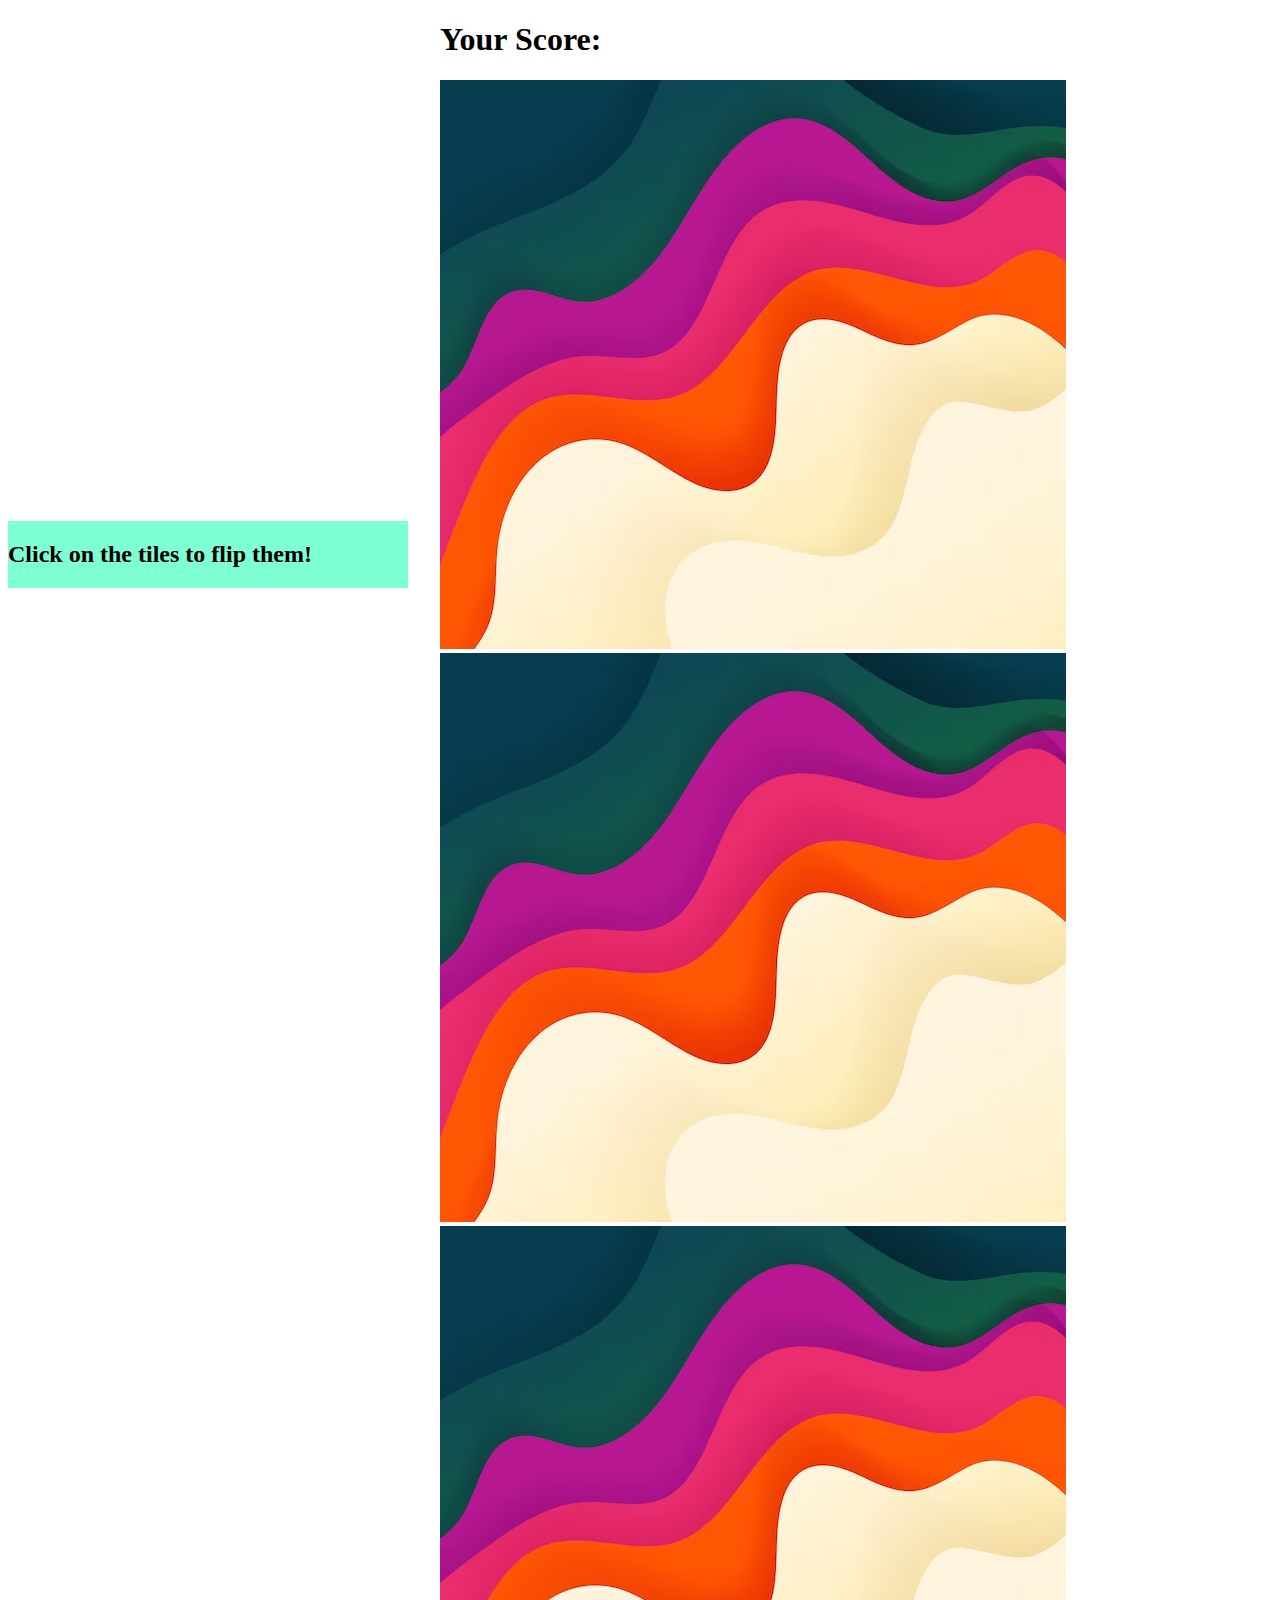
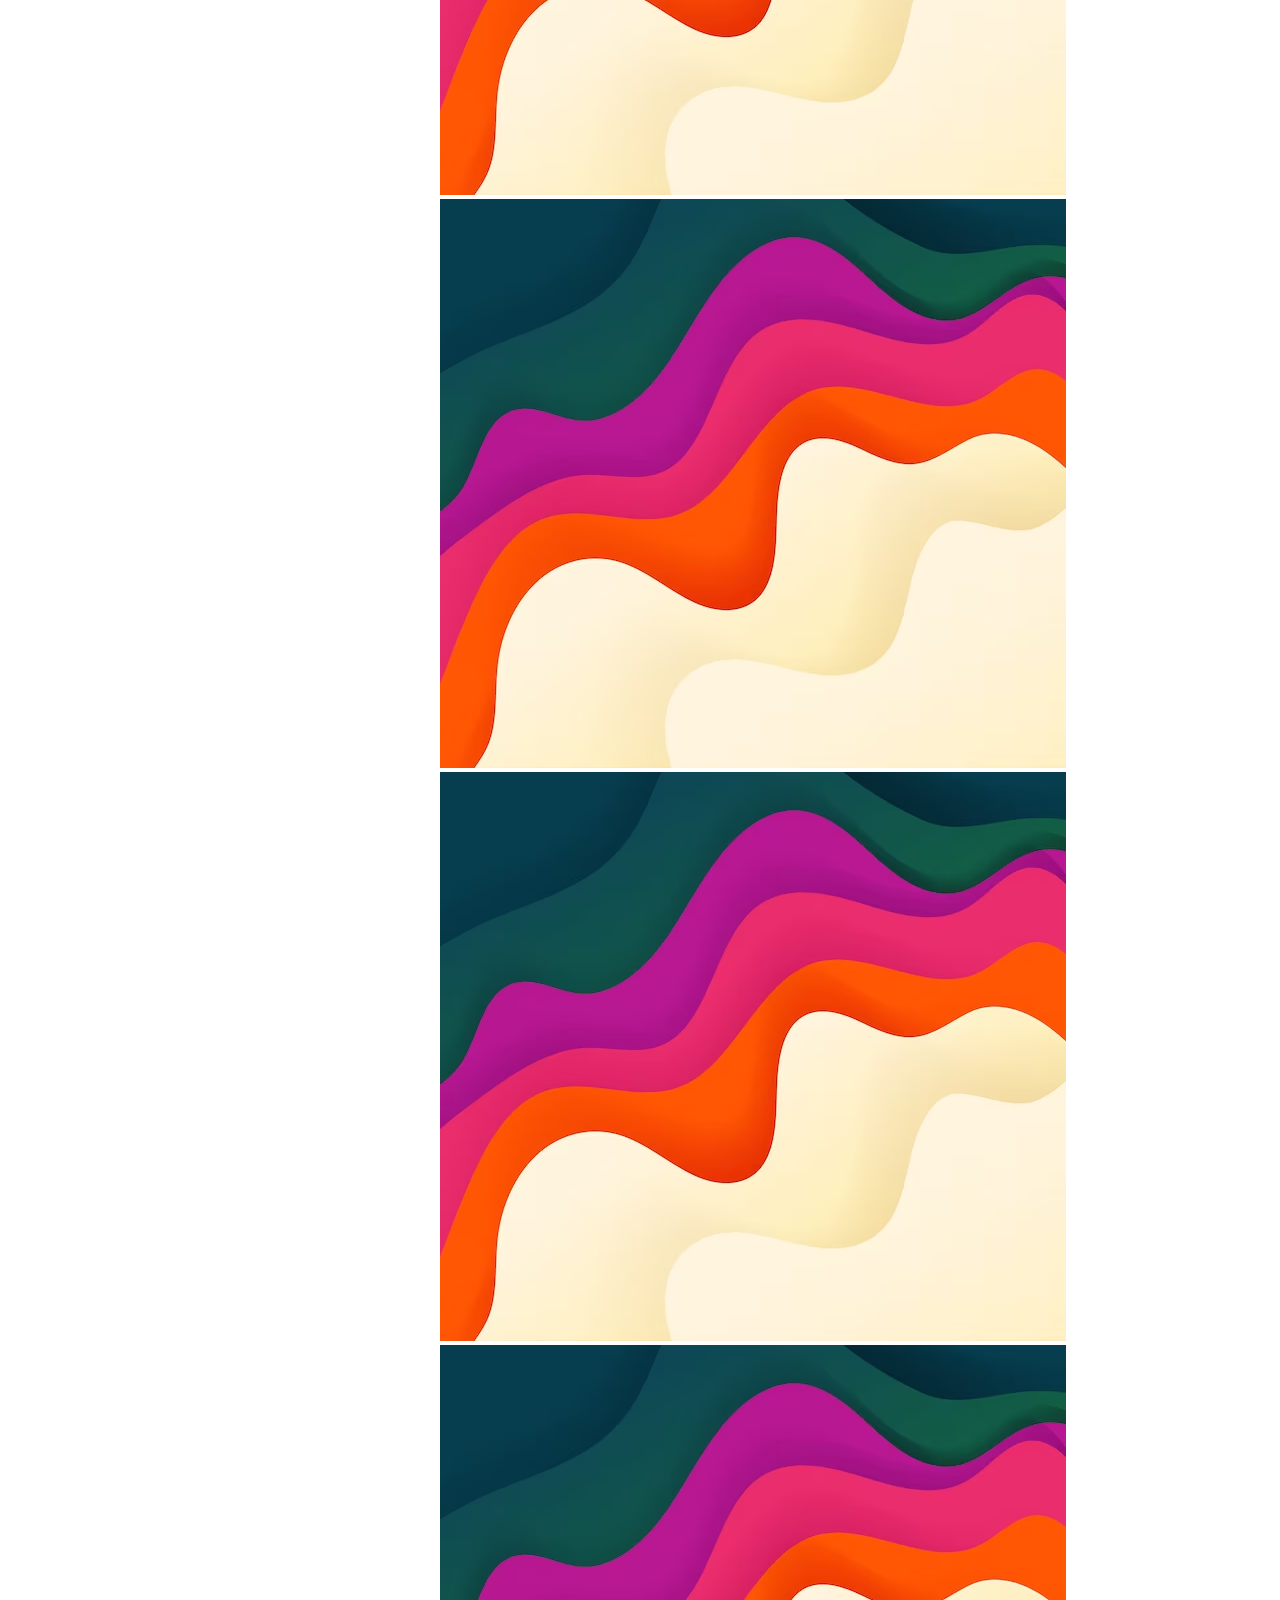
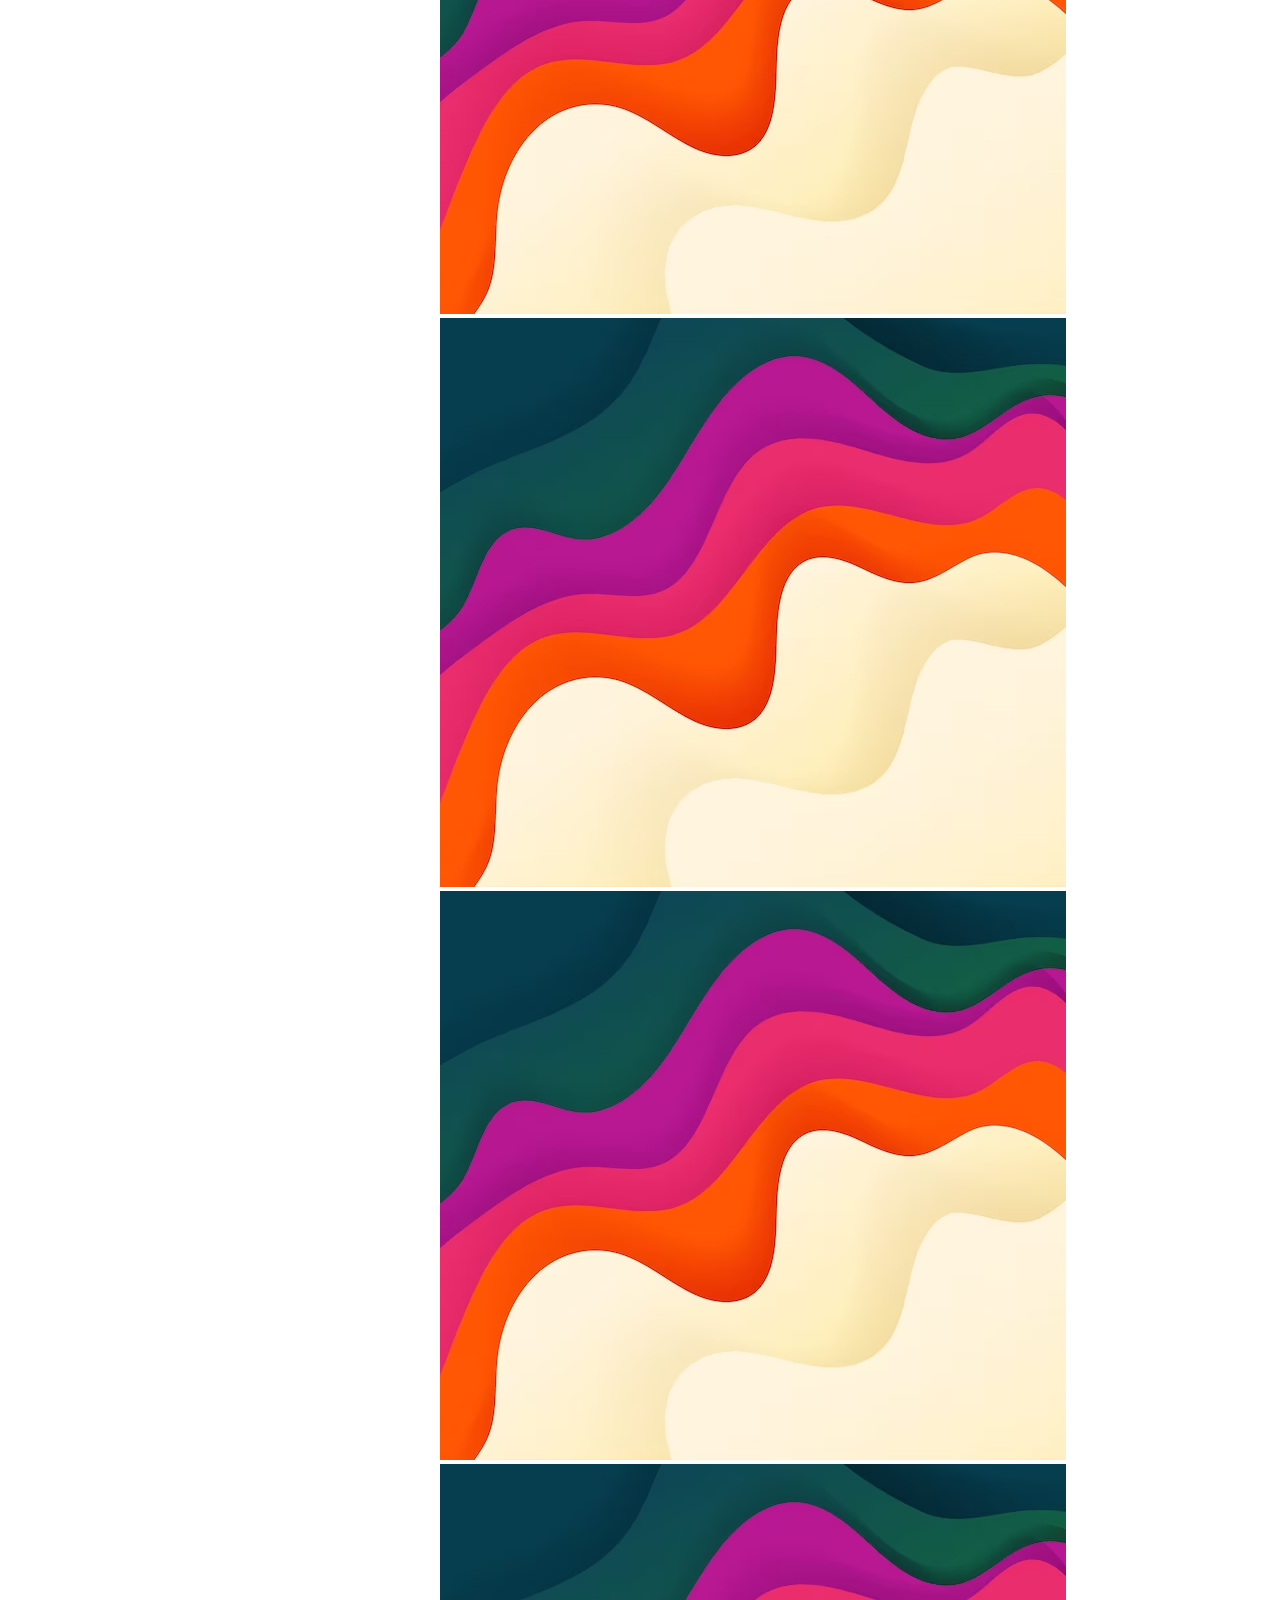
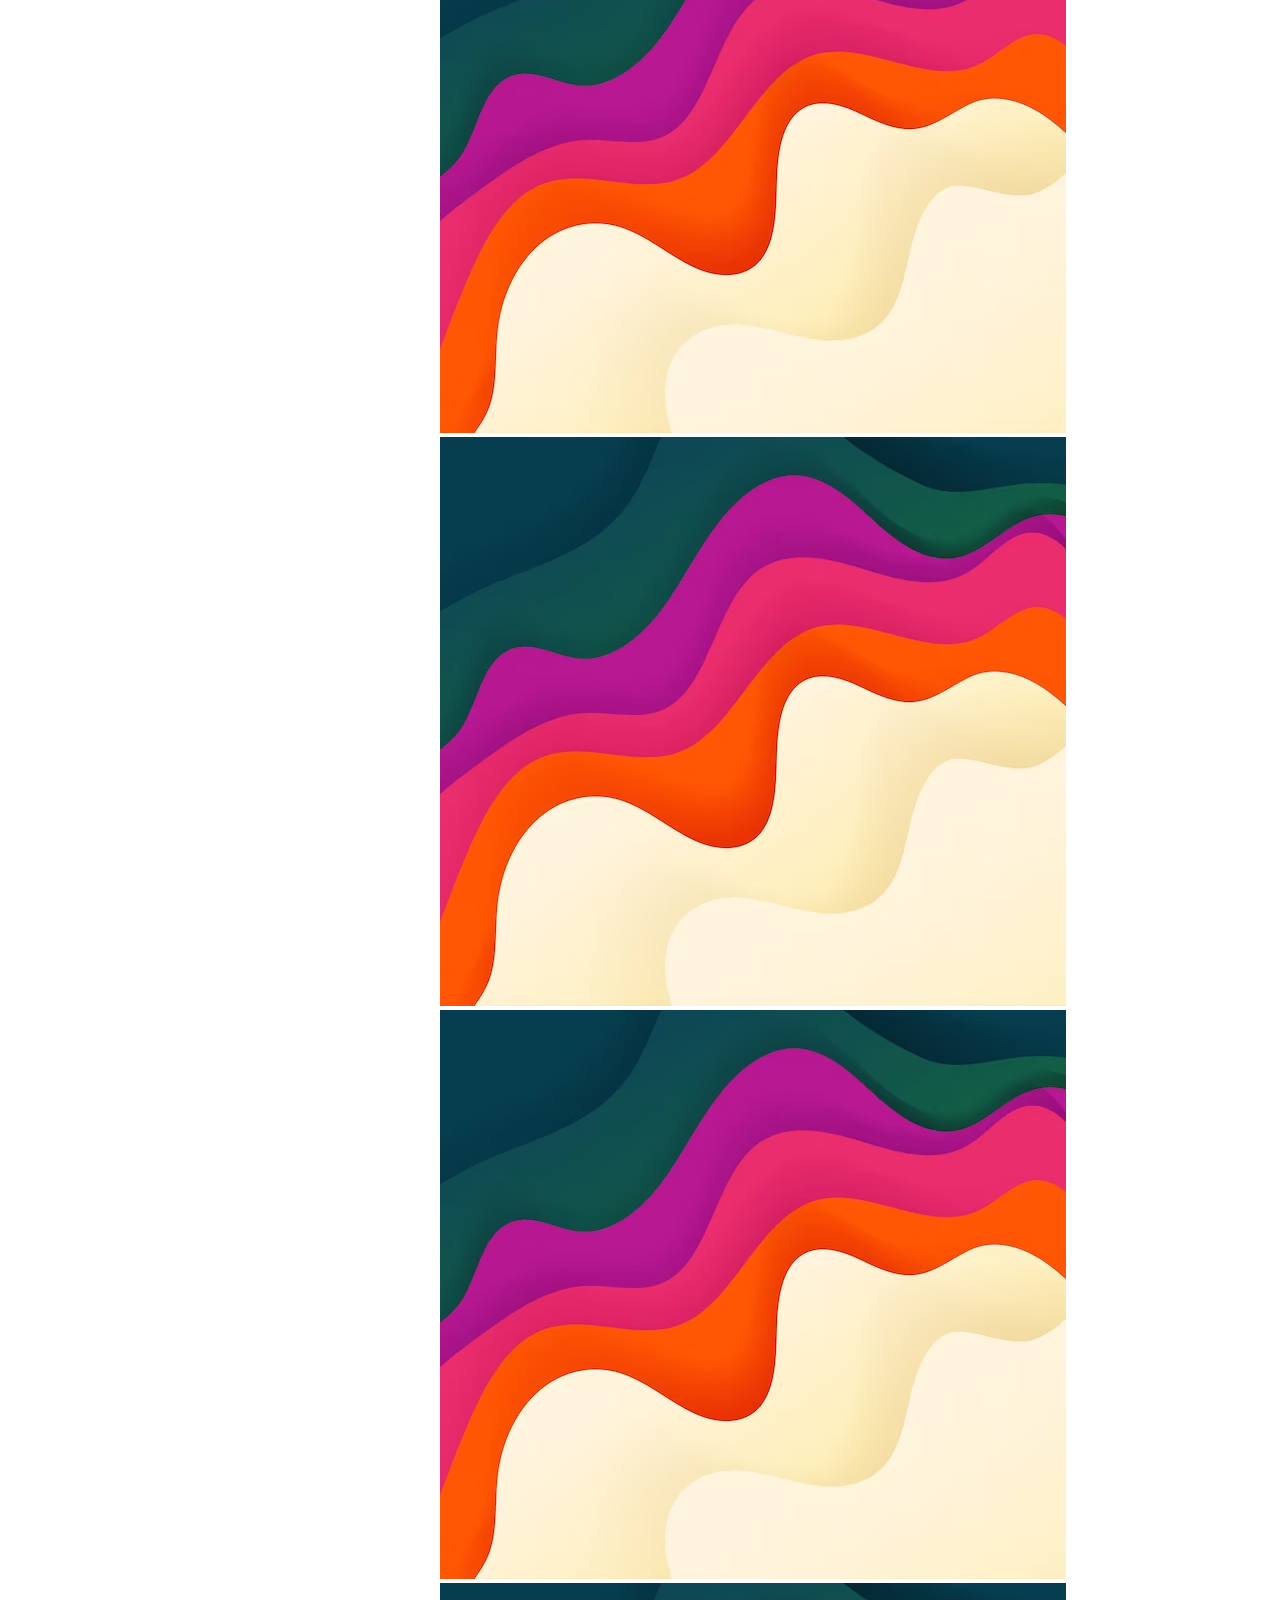
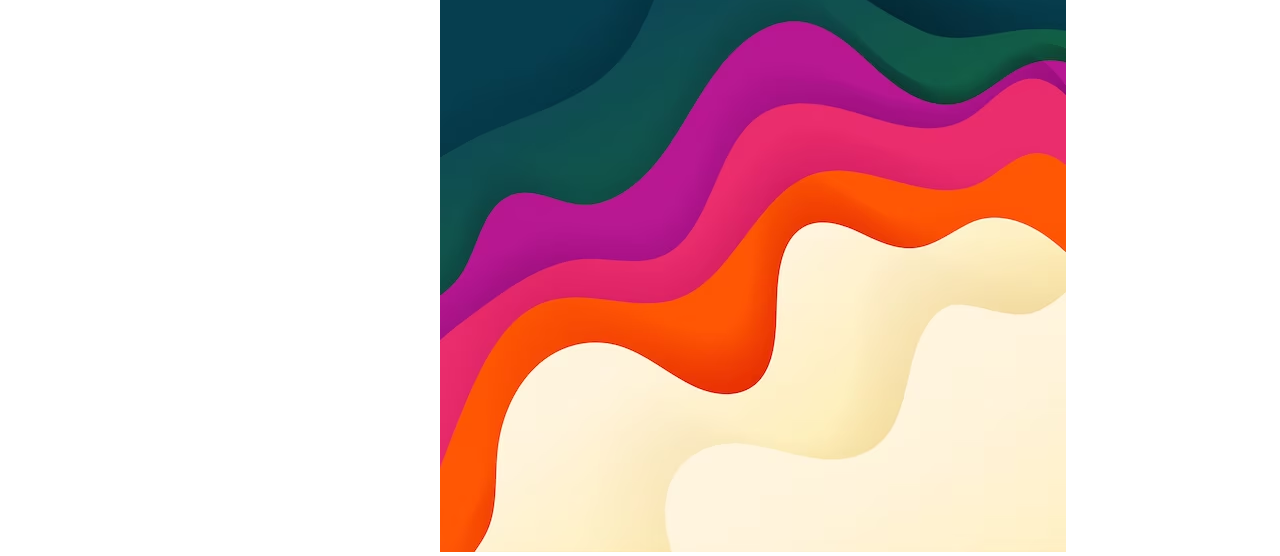
==== index.html @ 86811320 "first commit" ====
<!DOCTYPE html>
<html lang="en">
  <head>
    <meta charset="UTF-8" />
    <meta name="viewport" content="width=device-width, initial-scale=1.0" />
    <title>Math The Mickies</title>
    <link rel="stylesheet" href="style.css" />
    <link rel="stylesheet" href="invitedSpeaker.css" />
    <script src="app.js"></script>   
  </head>
  <body>
   <div class="grid">
  <h1>Your Score:<span id="result"></span></h1>
  </div>
 <div class="container">
  <h2>Click on the tiles to flip them!</h2> 
 </div>
 
 
  </body>
</html>
---- style.css ----
.body{
  display: flex;
  justify-content: center;
  align-items: center;

}

.grid {
  display: center;
  flex-wrap: wrap;
  width: 400px;
  height: 500px;
  margin: auto;
  
}
.container{
background-color: aquamarine;
  position: absolute;
  margin: auto;
  width: 400px;
}
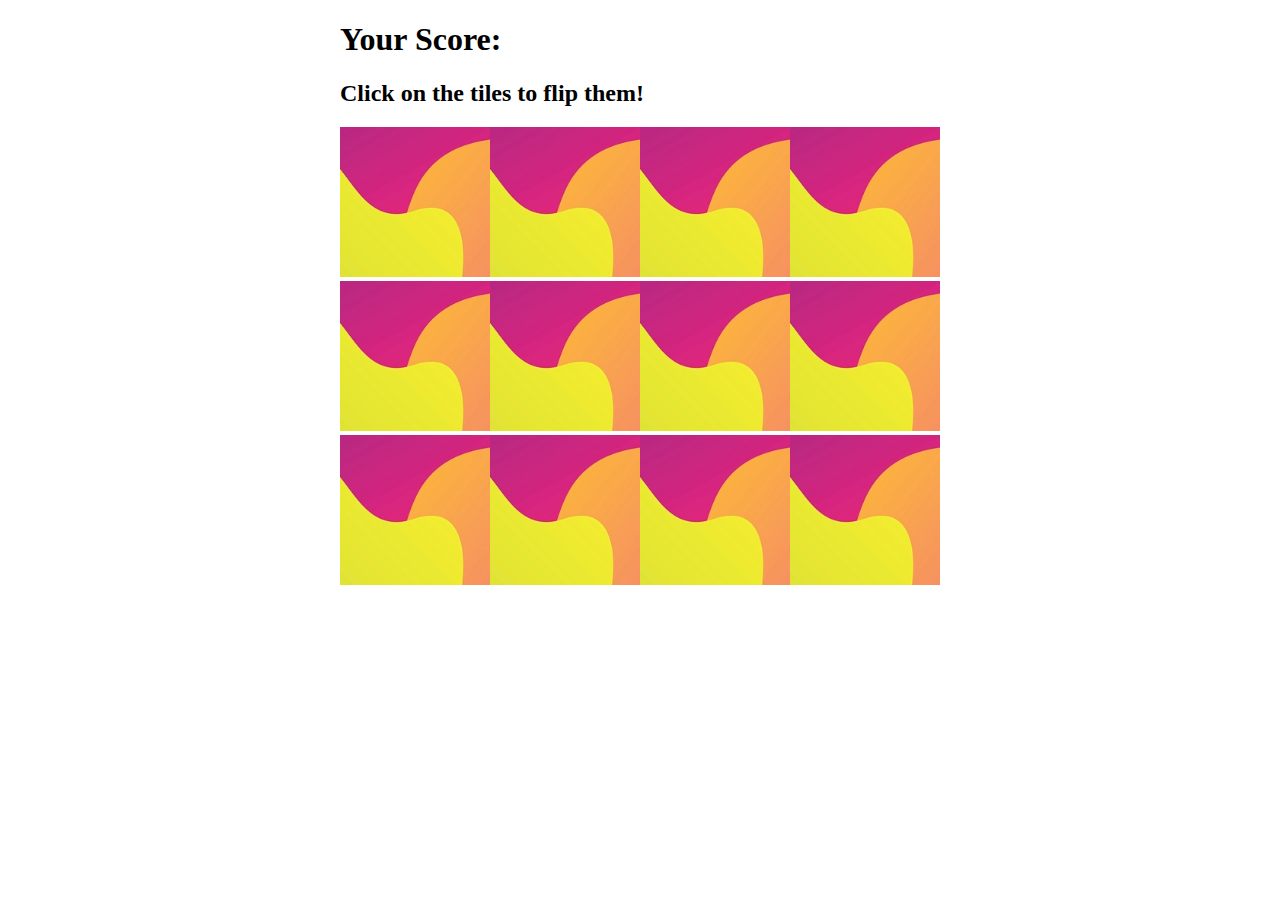
==== commit 4a9b9c12: "updated" ====
--- a/index.html
+++ b/index.html
@@ -11,10 +11,9 @@
   <body>
    <div class="grid">
   <h1>Your Score:<span id="result"></span></h1>
+  <h2>Click on the tiles to flip them!</h2> 
   </div>
- <div class="container">
-  <h2>Click on the tiles to flip them!</h2> 
- </div>
+
  
  
   </body>
--- a/style.css
+++ b/style.css
@@ -7,20 +7,20 @@
 
 .grid {
   display: center;
+  display:block;
   flex-wrap: wrap;
-  width: 400px;
-  height: 500px;
+  width: 600px;
+  height: 600px;
   margin: auto;
-  
-}
-.container{
-background-color: aquamarine;
-  position: absolute;
-  margin: auto;
-  width: 400px;
+
 }
 
 
 
 
 
+
+
+
+
+
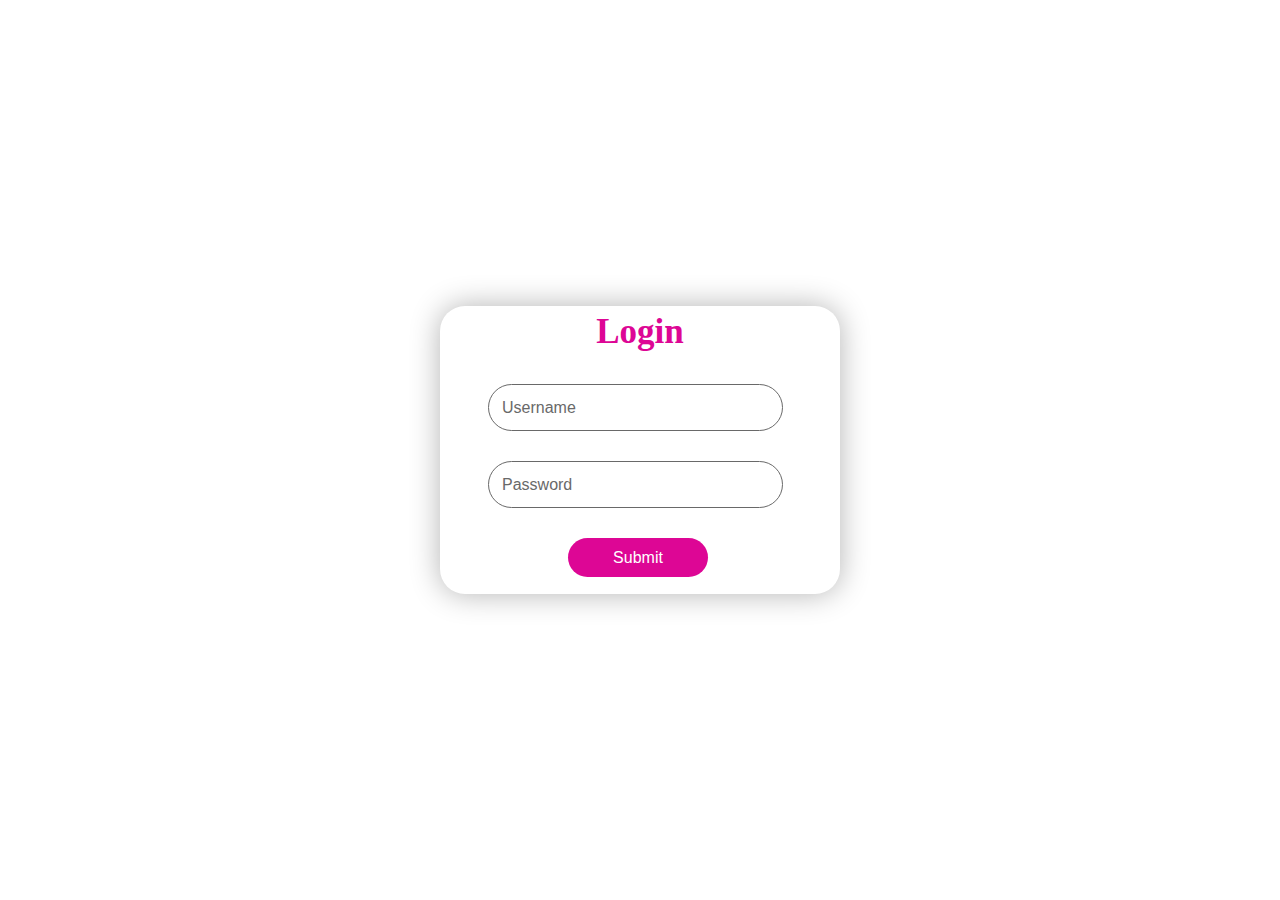
==== commit 81ffcebe: "updated" ====
--- a/index.html
+++ b/index.html
@@ -1,20 +1,59 @@
 <!DOCTYPE html>
 <html lang="en">
-  <head>
-    <meta charset="UTF-8" />
-    <meta name="viewport" content="width=device-width, initial-scale=1.0" />
-    <title>Math The Mickies</title>
-    <link rel="stylesheet" href="style.css" />
-    <link rel="stylesheet" href="invitedSpeaker.css" />
-    <script src="app.js"></script>   
-  </head>
-  <body>
-   <div class="grid">
-  <h1>Your Score:<span id="result"></span></h1>
-  <h2>Click on the tiles to flip them!</h2> 
+<head>
+  <meta charset="UTF-8">
+  <meta name="viewport" content="width=device-width, initial-scale=1.0">
+  <title>Match-and-Flip</title>
+  <link rel="stylesheet" href="style.css" />
+  <link rel="stylesheet" href="game.css" />
+</head>
+<body>
+  <div class="login-container">
+    <div class="login-field">
+      <h2>Login</h2>
+      <form id="loginForm">
+        <div class="input-box">
+          <input type="text" id="username" placeholder="Username" required />
+        </div>
+        <div class="input-box">
+          <input type="password" id="password" placeholder="Password" required />
+        </div>
+        <div>
+          <button type="submit" class="submit">Submit</button>
+        </div>
+      </form>
+    </div>
   </div>
 
- 
- 
-  </body>
+  <script>
+    document.getElementById('loginForm').addEventListener('submit', function(event) {
+      event.preventDefault();
+
+      const username = document.getElementById('username').value;
+      const password = document.getElementById('password').value;
+
+      fetch('https://match-and-flip.onrender.com/login', {
+        method: 'POST',
+        headers: {
+          'Content-Type': 'application/json'
+        },
+        body: JSON.stringify({ username, password })
+      })
+      .then(response => {
+      return response.text();
+      })
+      .then(data => {
+       
+        console.log(data);
+        const tokens = data.tokens; 
+       
+        window.location.href = 'game.html';
+      })
+      .catch(error => {
+        console.error('Login error:', error);
+       
+      });
+    });
+  </script>
+</body>
 </html>
--- a/style.css
+++ b/style.css
@@ -9,8 +9,8 @@
   display: center;
   display:block;
   flex-wrap: wrap;
-  width: 600px;
-  height: 600px;
+  width: 700px;
+  height: 500px;
   margin: auto;
 
 }
--- a/game.css
+++ b/game.css
@@ -0,0 +1,90 @@
+*{
+    margin: 0;
+    padding: 0;
+}
+body{
+    display: flex;
+    align-items: center;
+    justify-content: center;
+    min-height: 100vh;
+   
+    /* background-image:url(images/blank5.jpg); */
+    background-position-x: center;
+}
+.login-container{
+    width: 400px;
+    height: 18rem;
+    background-color:white;
+    border-radius: 25px;
+    box-shadow:  0 0 30px rgba(5, 5, 5, 0.3); ;
+    border-color: rgb(6, 91, 176);
+}
+.login-container h2{
+    margin-top: 6px;
+    text-align: center;
+    font-size: 35px;
+    color:  rgb(221, 6, 149);
+    font-weight: bold;
+}
+
+ .login-container .input-box{
+  width: 70%;
+  height: 45px;
+  margin-left: 3rem;
+  margin-top: 2rem;
+  border-color:rgb(200, 54, 54); 
+}
+
+.input-box input {
+    width: 100%;
+    height: 100% ;
+   border: none;
+    outline: none;
+    border-radius: 40px;
+     align-items: center;
+     padding-left: 13px;
+     color:   rgb(221, 6, 149);
+     border: 1px solid dimgray; 
+     font-size: 16px;
+}
+
+.input-box input::placeholder{
+ color: dimgray;
+}
+
+/* .submit{
+    margin-top: 2.5rem;
+ 
+} */
+
+.login-container .submit{
+    margin-top: 2rem;
+    width: 35%;
+    height: 39px;
+   
+    margin-left: 8rem;
+    border: none;
+    outline: none;
+    border-radius: 30px;
+    cursor: pointer;
+    color: white;
+    font-size: 16px;
+    background-color:   rgb(221, 6, 149);
+    
+}
+
+.submit:active{
+    transform: translateY(-2px);
+}
+.submit:hover{
+    box-shadow: 0 0 30px rgba(0, 0, 0, 0.3); 
+}
+
+
+
+
+
+
+
+
+
